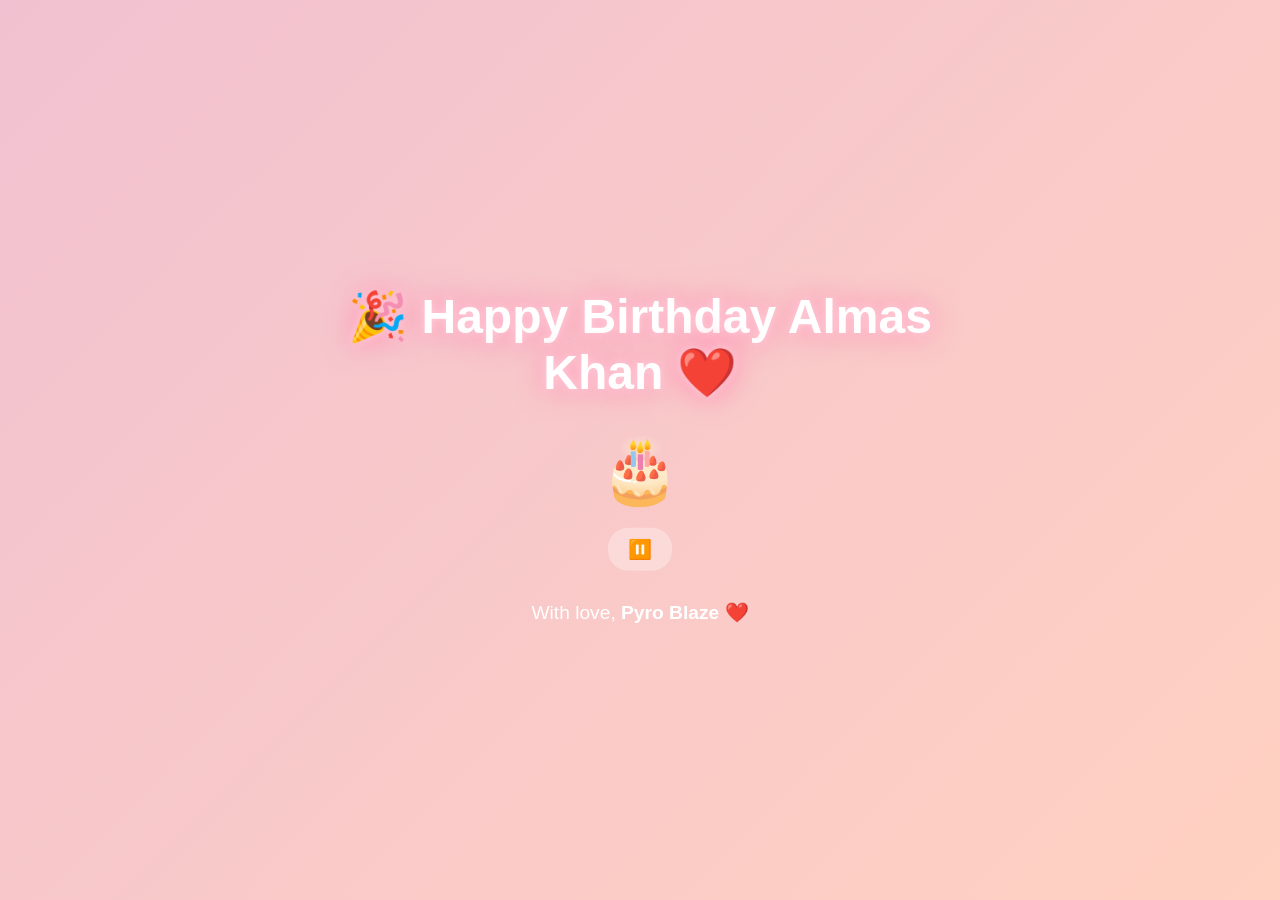
==== index.html @ 1af9853b "Update index.html" ====
<!DOCTYPE html>
<html lang="en">
<head>
  <meta charset="UTF-8" />
  <meta name="viewport" content="width=device-width, initial-scale=1.0" />
  <title>Happy Birthday Almas 🌹</title>
  <link rel="stylesheet" href="styles.css" />
</head>
<body>
  <!-- 🌸 Background Video -->
  <video autoplay muted loop id="bgVideo">
    <source src="204056-923134012.mp4" type="video/mp4">
    Your browser does not support HTML5 video.
  </video>

  <!-- 🌸 Falling Petals -->
  <div class="petals"></div>

  <!-- 🎉 Birthday Content -->
  <div class="container">
    <h1 class="glow">🎉 Happy Birthday Almas Khan ❤️</h1>
    <div class="cake">🎂</div>
    <button id="playPause">⏸️</button>
    <p class="signature">With love, <strong>Pyro Blaze ❤️</strong></p>
  </div>

  <!-- 🎵 Background Music -->
  <audio id="music" loop autoplay>
    <source src="Shawn Mendes, Camila Cabello - Señorita (Lyrics) Letra.mp3" type="audio/mpeg" />
  </audio>

  <script src="script.js"></script>
</body>
</html>
---- styles.css ----
body {
  margin:0; padding:0;
  overflow:hidden;
  background: linear-gradient(135deg, #f2c1d1, #ffd1c1);
  font-family: 'Segoe UI', sans-serif;
  color: #fff;
  text-align:center;
  height:100vh;
  position:relative;
}
.container {
  position:absolute; top:50%; left:50%;
  transform:translate(-50%, -50%);
  z-index:2;
}
.glow {
  font-size:3em;
  text-shadow: 0 0 10px #ffd1dc, 0 0 20px #ffaec9, 0 0 30px #ff7fa1;
  animation: pulse 2s ease-in-out infinite;
}
@keyframes pulse {
  0%,100% { text-shadow: 0 0 10px #ffd1dc,0 0 20px #ffaec9; }
  50% { text-shadow: 0 0 20px #ffd1dc,0 0 30px #ffaec9; }
}
.cake {
  font-size:4em;
  margin:20px 0;
  animation: bounce 1.5s ease infinite;
}
@keyframes bounce {
  0%,100% { transform: translateY(0); }
  50% { transform: translateY(-15px); }
}
#playPause {
  background: rgba(255,255,255,0.3);
  border:none;
  padding:10px 20px;
  font-size:1.2em;
  border-radius:20px;
  cursor:pointer;
  transition: background .3s;
}
#playPause:hover { background: rgba(255,255,255,0.5); }
.signature {
  margin-top:30px;
  font-size:1.2em;
}
.petals {
  position:fixed;
  width:100%; height:100%;
  background: url('https://pin.it/npqqebvmp') repeat;
  animation: drift 20s linear infinite;
  opacity:0.4;
  z-index:1;
}
@keyframes drift {
  from { background-position:0 0; }
  to { background-position:1000px 1000px; }
}
#bgVideo {
  position: fixed;
  right: 0;
  bottom: 0;
  min-width: 100%;
  min-height: 100%;
  z-index: 0;
  object-fit: cover;
  filter: brightness(0.7); /* Optional: darken video slightly for text readability */
}
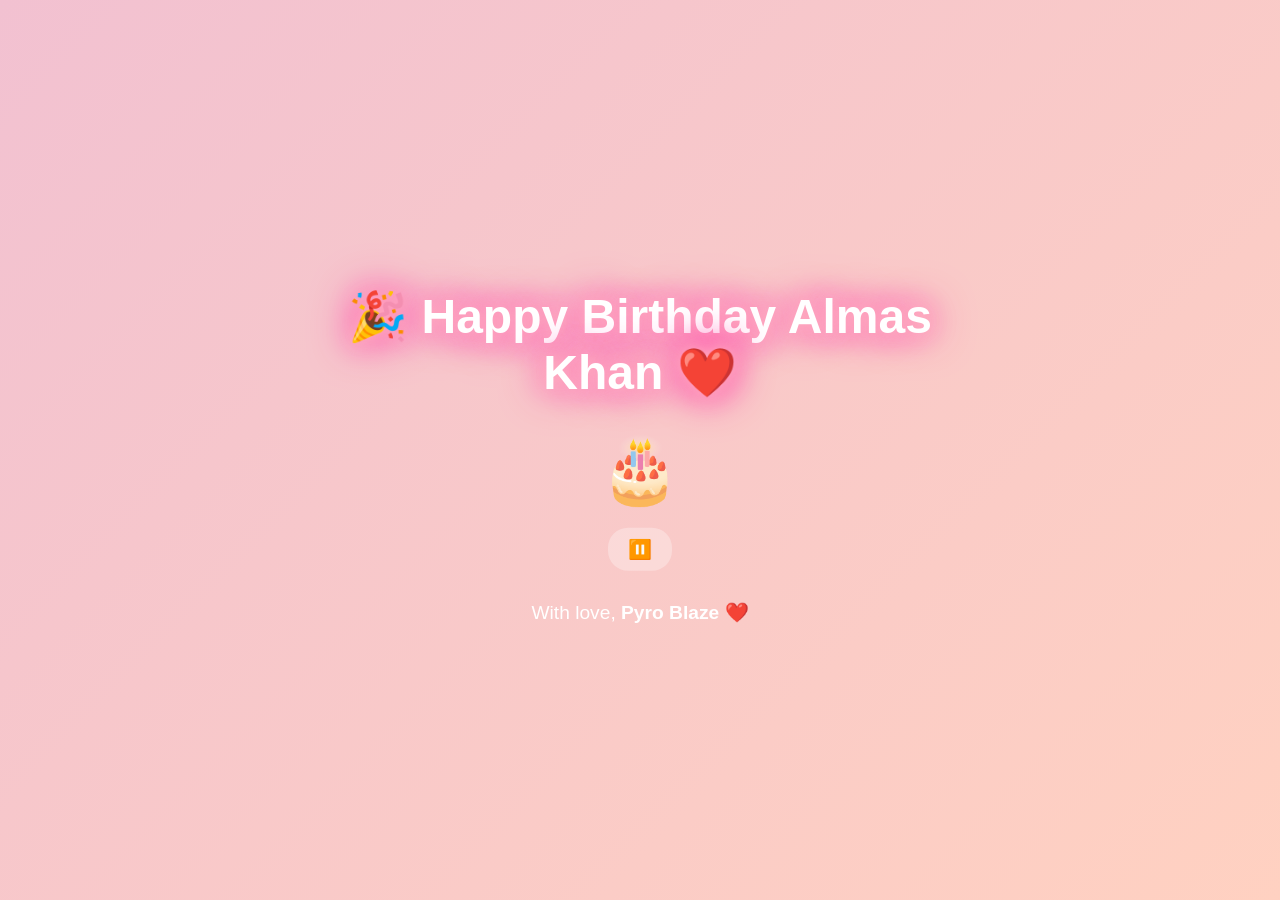
==== commit bffa0a2a: "Update index.html" ====
--- a/index.html
+++ b/index.html
@@ -18,7 +18,7 @@
 
   <!-- 🎉 Birthday Content -->
   <div class="container">
-    <h1 class="glow">🎉 Happy Birthday Almas Khan ❤️</h1>
+    <h1 class="glow typewriter">🎉 Happy Birthday Almas Khan ❤️</h1>
     <div class="cake">🎂</div>
     <button id="playPause">⏸️</button>
     <p class="signature">With love, <strong>Pyro Blaze ❤️</strong></p>
--- a/styles.css
+++ b/styles.css
@@ -67,3 +67,28 @@
   object-fit: cover;
   filter: brightness(0.7); /* Optional: darken video slightly for text readability */
 }
+.glow {
+  font-size: 3em;
+  text-shadow: 0 0 15px #ffb6c1, 0 0 30px #ff69b4, 0 0 45px #ff1493;
+  animation: pulse 2s ease-in-out infinite;
+}
+@keyframes pulse {
+  0%,100% { text-shadow: 0 0 10px #ffb6c1; }
+  50% { text-shadow: 0 0 30px #ff69b4; }
+}
+.heart {
+  position: fixed;
+  width: 20px;
+  height: 20px;
+  background: url('https://i.imgur.com/L7x1bCw.png');
+  background-size: cover;
+  animation: float 5s linear infinite;
+  z-index: 1;
+}
+@keyframes float {
+  0% { transform: translateY(0) scale(1); }
+  100% { transform: translateY(-100vh) scale(0.5); }
+}
+#bgVideo {
+  filter: brightness(0.5) blur(3px);
+}
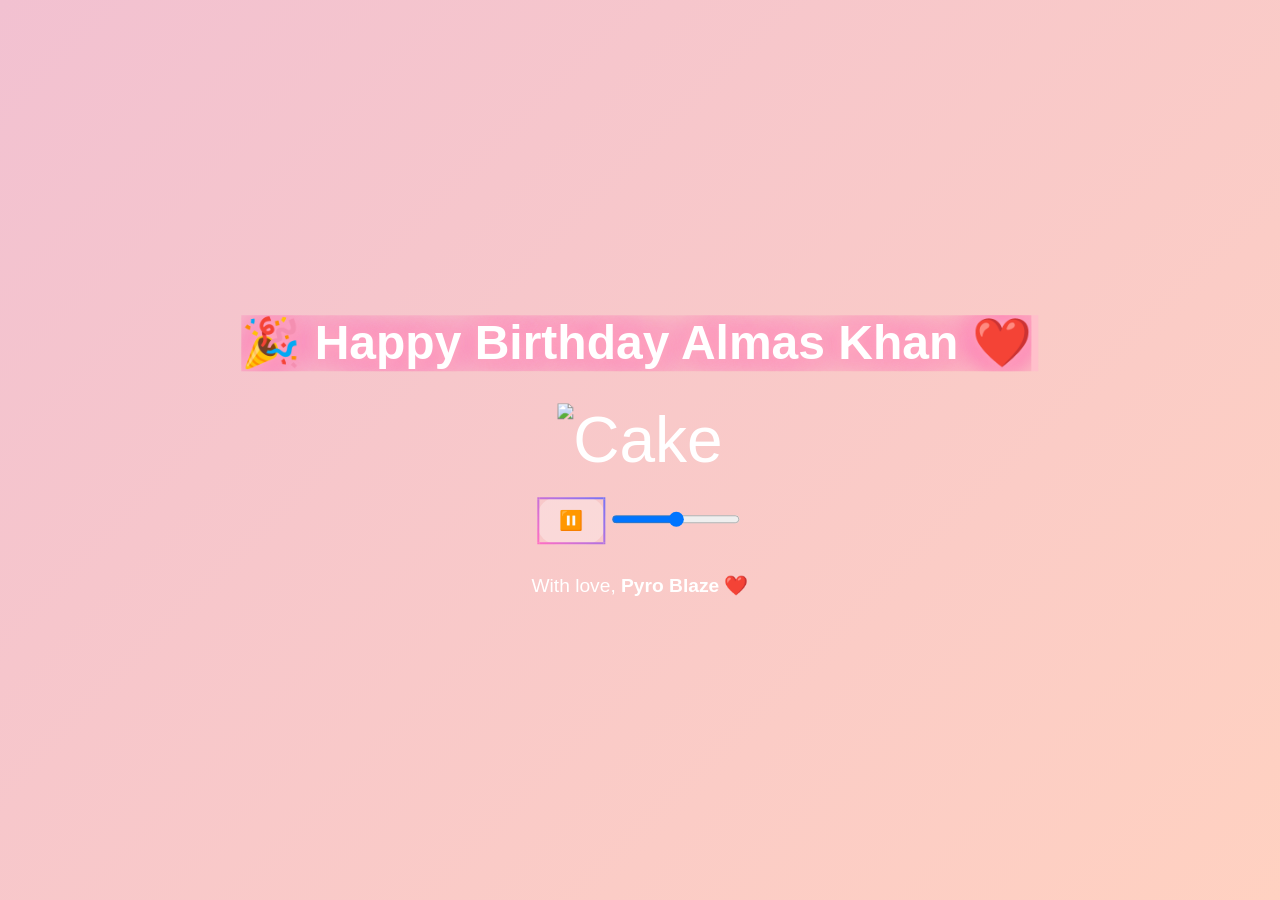
==== commit 2d5cc0ac: "Update index.html" ====
--- a/index.html
+++ b/index.html
@@ -9,24 +9,29 @@
 <body>
   <!-- 🌸 Background Video -->
   <video autoplay muted loop id="bgVideo">
-    <source src="204056-923134012.mp4" type="video/mp4">
-    Your browser does not support HTML5 video.
+    <source src="your-video.mp4" type="video/mp4">
   </video>
 
-  <!-- 🌸 Falling Petals -->
+  <!-- 🌸 Floating Petals -->
   <div class="petals"></div>
+
+  <!-- 🌸 Floating Hearts -->
+  <div class="hearts"></div>
 
   <!-- 🎉 Birthday Content -->
   <div class="container">
     <h1 class="glow typewriter">🎉 Happy Birthday Almas Khan ❤️</h1>
-    <div class="cake">🎂</div>
+    <div class="cake">
+      <img src="https://i.imgur.com/lzYKYPa.png" alt="Cake" style="width: 80px;">
+    </div>
     <button id="playPause">⏸️</button>
+    <input type="range" id="volume" min="0" max="1" step="0.01" value="0.5">
     <p class="signature">With love, <strong>Pyro Blaze ❤️</strong></p>
   </div>
 
   <!-- 🎵 Background Music -->
   <audio id="music" loop autoplay>
-    <source src="Shawn Mendes, Camila Cabello - Señorita (Lyrics) Letra.mp3" type="audio/mpeg" />
+    <source src="Shawn Mendes - Senorita.mp3" type="audio/mpeg" />
   </audio>
 
   <script src="script.js"></script>
--- a/styles.css
+++ b/styles.css
@@ -92,3 +92,27 @@
 #bgVideo {
   filter: brightness(0.5) blur(3px);
 }
+.typewriter {
+  overflow: hidden;
+  border-right: .15em solid pink;
+  white-space: nowrap;
+  animation: typing 3s steps(30, end), blink .75s step-end infinite;
+}
+@keyframes typing {
+  from { width: 0 }
+  to { width: 100% }
+}
+@keyframes blink {
+  from, to { border-color: transparent }
+  50% { border-color: pink }
+}
+#playPause {
+  border: 2px solid;
+  border-image: linear-gradient(45deg, #ff6ec4, #7873f5) 1;
+  animation: borderMove 5s linear infinite;
+}
+@keyframes borderMove {
+  0% { border-image-slice: 1; }
+  50% { border-image-slice: 2; }
+  100% { border-image-slice: 1; }
+}
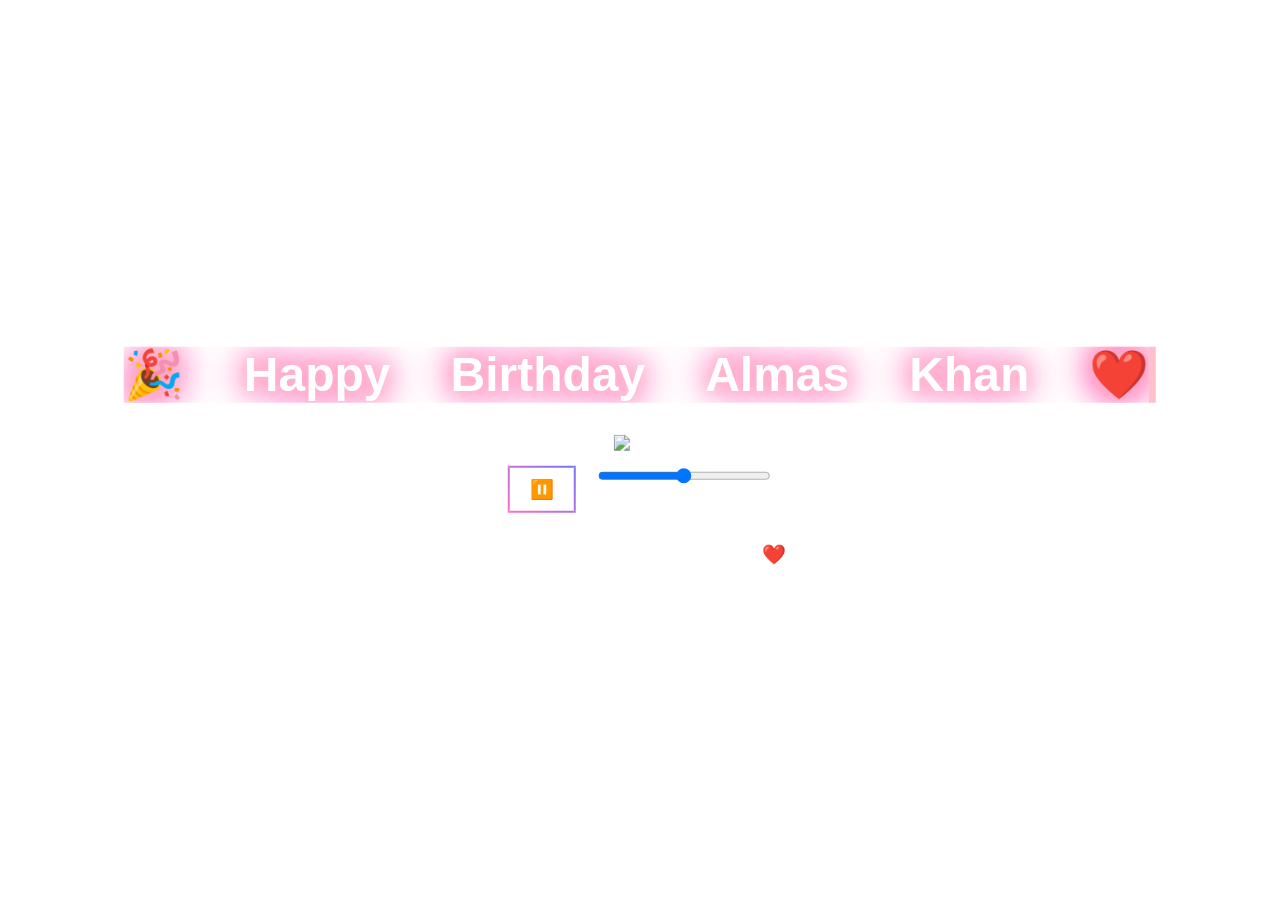
==== commit eca43827: "Update index.html" ====
--- a/index.html
+++ b/index.html
@@ -9,7 +9,7 @@
 <body>
   <!-- 🌸 Background Video -->
   <video autoplay muted loop id="bgVideo">
-    <source src="your-video.mp4" type="video/mp4">
+    <source src="204056-923134012.mp4" type="video/mp4">
   </video>
 
   <!-- 🌸 Floating Petals -->
@@ -22,7 +22,7 @@
   <div class="container">
     <h1 class="glow typewriter">🎉 Happy Birthday Almas Khan ❤️</h1>
     <div class="cake">
-      <img src="https://i.imgur.com/lzYKYPa.png" alt="Cake" style="width: 80px;">
+      <img src="https://pin.it/5CPYnWh0x.png" alt="Cake" style="width: 80px;">
     </div>
     <button id="playPause">⏸️</button>
     <input type="range" id="volume" min="0" max="1" step="0.01" value="0.5">
--- a/styles.css
+++ b/styles.css
@@ -1,81 +1,38 @@
+/* 🌸 General Styling */
 body {
-  margin:0; padding:0;
-  overflow:hidden;
-  background: linear-gradient(135deg, #f2c1d1, #ffd1c1);
-  font-family: 'Segoe UI', sans-serif;
+  margin: 0;
+  padding: 0;
+  overflow: hidden;
+  font-family: 'Segoe UI', 'Segoe UI Emoji', 'Noto Color Emoji', sans-serif;
   color: #fff;
-  text-align:center;
-  height:100vh;
-  position:relative;
+  text-align: center;
+  height: 100vh;
+  position: relative;
 }
-.container {
-  position:absolute; top:50%; left:50%;
-  transform:translate(-50%, -50%);
-  z-index:2;
-}
-.glow {
-  font-size:3em;
-  text-shadow: 0 0 10px #ffd1dc, 0 0 20px #ffaec9, 0 0 30px #ff7fa1;
-  animation: pulse 2s ease-in-out infinite;
-}
-@keyframes pulse {
-  0%,100% { text-shadow: 0 0 10px #ffd1dc,0 0 20px #ffaec9; }
-  50% { text-shadow: 0 0 20px #ffd1dc,0 0 30px #ffaec9; }
-}
-.cake {
-  font-size:4em;
-  margin:20px 0;
-  animation: bounce 1.5s ease infinite;
-}
-@keyframes bounce {
-  0%,100% { transform: translateY(0); }
-  50% { transform: translateY(-15px); }
-}
-#playPause {
-  background: rgba(255,255,255,0.3);
-  border:none;
-  padding:10px 20px;
-  font-size:1.2em;
-  border-radius:20px;
-  cursor:pointer;
-  transition: background .3s;
-}
-#playPause:hover { background: rgba(255,255,255,0.5); }
-.signature {
-  margin-top:30px;
-  font-size:1.2em;
-}
-.petals {
-  position:fixed;
-  width:100%; height:100%;
-  background: url('https://pin.it/npqqebvmp') repeat;
-  animation: drift 20s linear infinite;
-  opacity:0.4;
-  z-index:1;
-}
-@keyframes drift {
-  from { background-position:0 0; }
-  to { background-position:1000px 1000px; }
-}
+
+/* 🎥 Background Video */
 #bgVideo {
   position: fixed;
-  right: 0;
-  bottom: 0;
+  top: 50%;
+  left: 50%;
   min-width: 100%;
   min-height: 100%;
+  width: auto;
+  height: auto;
+  transform: translate(-50%, -50%);
   z-index: 0;
   object-fit: cover;
-  filter: brightness(0.7); /* Optional: darken video slightly for text readability */
+  filter: brightness(0.6) blur(1px);
 }
-.glow {
-  font-size: 3em;
-  text-shadow: 0 0 15px #ffb6c1, 0 0 30px #ff69b4, 0 0 45px #ff1493;
-  animation: pulse 2s ease-in-out infinite;
+
+/* 🌸 Petals & Hearts */
+.petals, .hearts {
+  position: fixed;
+  width: 100%;
+  height: 100%;
+  z-index: 1;
 }
-@keyframes pulse {
-  0%,100% { text-shadow: 0 0 10px #ffb6c1; }
-  50% { text-shadow: 0 0 30px #ff69b4; }
-}
+
 .heart {
   position: fixed;
   width: 20px;
@@ -83,21 +40,35 @@
   background: url('https://i.imgur.com/L7x1bCw.png');
   background-size: cover;
   animation: float 5s linear infinite;
-  z-index: 1;
 }
-@keyframes float {
-  0% { transform: translateY(0) scale(1); }
-  100% { transform: translateY(-100vh) scale(0.5); }
+
+/* 🎉 Birthday Content */
+.container {
+  position: absolute;
+  top: 50%;
+  left: 50%;
+  transform: translate(-50%, -50%);
+  z-index: 2;
 }
-#bgVideo {
-  filter: brightness(0.5) blur(3px);
+
+.glow {
+  font-size: 3em;
+  text-shadow: 0 0 15px #ffb6c1, 0 0 30px #ff69b4, 0 0 45px #ff1493;
+  animation: pulse 2s ease-in-out infinite;
 }
+
+@keyframes pulse {
+  0%, 100% { text-shadow: 0 0 10px #ffb6c1; }
+  50% { text-shadow: 0 0 30px #ff69b4; }
+}
+
 .typewriter {
   overflow: hidden;
   border-right: .15em solid pink;
   white-space: nowrap;
   animation: typing 3s steps(30, end), blink .75s step-end infinite;
 }
+
 @keyframes typing {
   from { width: 0 }
   to { width: 100% }
@@ -106,13 +77,41 @@
   from, to { border-color: transparent }
   50% { border-color: pink }
 }
-#playPause {
+
+.cake img {
+  animation: bounce 1.5s ease infinite;
+}
+
+@keyframes bounce {
+  0%, 100% { transform: translateY(0); }
+  50% { transform: translateY(-15px); }
+}
+
+/* 🎵 Buttons */
+#playPause, #volume {
+  background: rgba(255, 255, 255, 0.3);
   border: 2px solid;
   border-image: linear-gradient(45deg, #ff6ec4, #7873f5) 1;
-  animation: borderMove 5s linear infinite;
+  padding: 10px 20px;
+  font-size: 1.2em;
+  border-radius: 20px;
+  cursor: pointer;
+  transition: background 0.3s, border 1s linear;
 }
-@keyframes borderMove {
-  0% { border-image-slice: 1; }
-  50% { border-image-slice: 2; }
-  100% { border-image-slice: 1; }
+
+#playPause:hover, #volume:hover {
+  background: rgba(255, 255, 255, 0.5);
 }
+
+.signature {
+  margin-top: 30px;
+  font-size: 1.2em;
+  text-shadow: 0 0 5px #fff;
+}
+
+/* ❤️ Floating Animation */
+@keyframes float {
+  0% { transform: translateY(0) scale(1); }
+  100% { transform: translateY(-100vh) scale(0.5); }
+}
+
